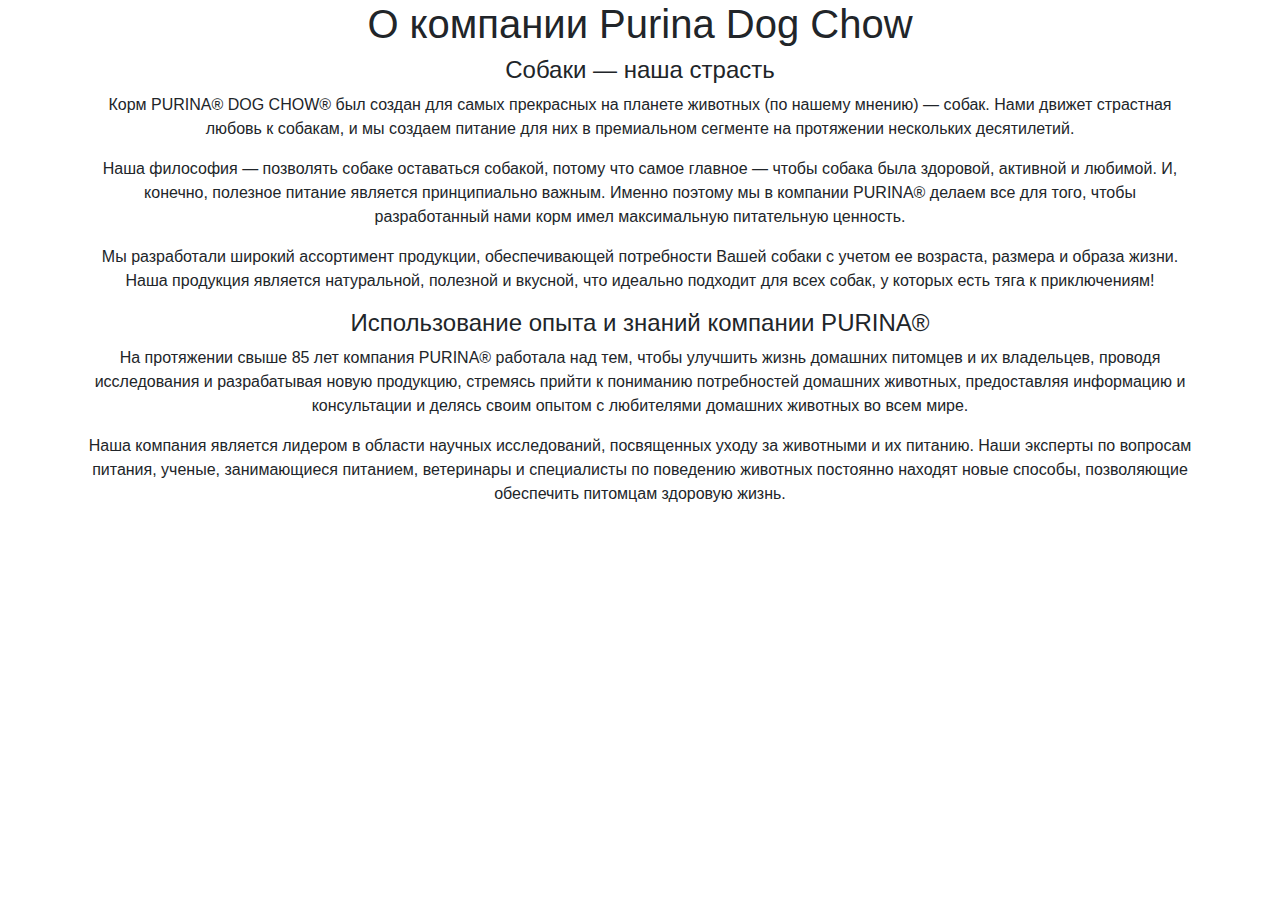
==== src/about.html @ bd213e4d "added html markup for about and health pages" ====
<!DOCTYPE html>
<html lang="en">
  <head>
    <meta charset="UTF-8" />
    <meta name="viewport" content="width=device-width, initial-scale=1.0" />
    <meta http-equiv="X-UA-Compatible" content="ie=edge" />
    <title>Purina Dog Chow для собак и щенков</title>
    <meta
      name="description"
      content="This is a meta description sample. We can add up to 160 characters."
    />
    <meta name="keywords" content="your, tags" />
    <meta name="subject" content="your website's subject" />
    <meta name="copyright" content="company name" />
    <meta name="author" content="name, email@hotmail.com" />

    <link rel="stylesheet" href="assets/css/bootstrap.min.css" />
    <link rel="stylesheet" href="style.css" />
  </head>
  <body>
    <main class="about-company container">
      <div class="row">
        <div class="col-12">
          <h1 class="text-center">О компании Purina Dog Chow</h1>
        </div>
        <div class="col-12 main-text text-center">
          <h4>Собаки — наша страсть</h4>
          <p>
            Корм PURINA® DOG CHOW® был создан для самых прекрасных на планете
            животных (по нашему мнению) — собак. Нами движет страстная любовь к
            собакам, и мы создаем питание для них в премиальном сегменте на
            протяжении нескольких десятилетий.
          </p>
          <p>
            Наша философия — позволять собаке оставаться собакой, потому что
            самое главное — чтобы собака была здоровой, активной и любимой. И,
            конечно, полезное питание является принципиально важным. Именно
            поэтому мы в компании PURINA® делаем все для того, чтобы
            разработанный нами корм имел максимальную питательную ценность.
          </p>
          <p>
            Мы разработали широкий ассортимент продукции, обеспечивающей
            потребности Вашей собаки с учетом ее возраста, размера и образа
            жизни. Наша продукция является натуральной, полезной и вкусной, что
            идеально подходит для всех собак, у которых есть тяга к
            приключениям!
          </p>
          <h4>Использование опыта и знаний компании PURINA®</h4>
          <p>
            На протяжении свыше 85 лет компания PURINA® работала над тем, чтобы
            улучшить жизнь домашних питомцев и их владельцев, проводя
            исследования и разрабатывая новую продукцию, стремясь прийти к
            пониманию потребностей домашних животных, предоставляя информацию и
            консультации и делясь своим опытом с любителями домашних животных во
            всем мире.
          </p>
          <p>
            Наша компания является лидером в области научных исследований,
            посвященных уходу за животными и их питанию. Наши эксперты по
            вопросам питания, ученые, занимающиеся питанием, ветеринары и
            специалисты по поведению животных постоянно находят новые способы,
            позволяющие обеспечить питомцам здоровую жизнь.
          </p>
        </div>
      </div>
    </main>

    <!-- Import Scripts -->
    <script src="assets/js/jquery-3.3.1.min.js"></script>
    <script src="assets/js/popper.min.js"></script>
    <script src="assets/js/bootstrap.min.js"></script>
    <!-- Main script -->
    <script src="assets/js/app.js"></script>
  </body>
</html>
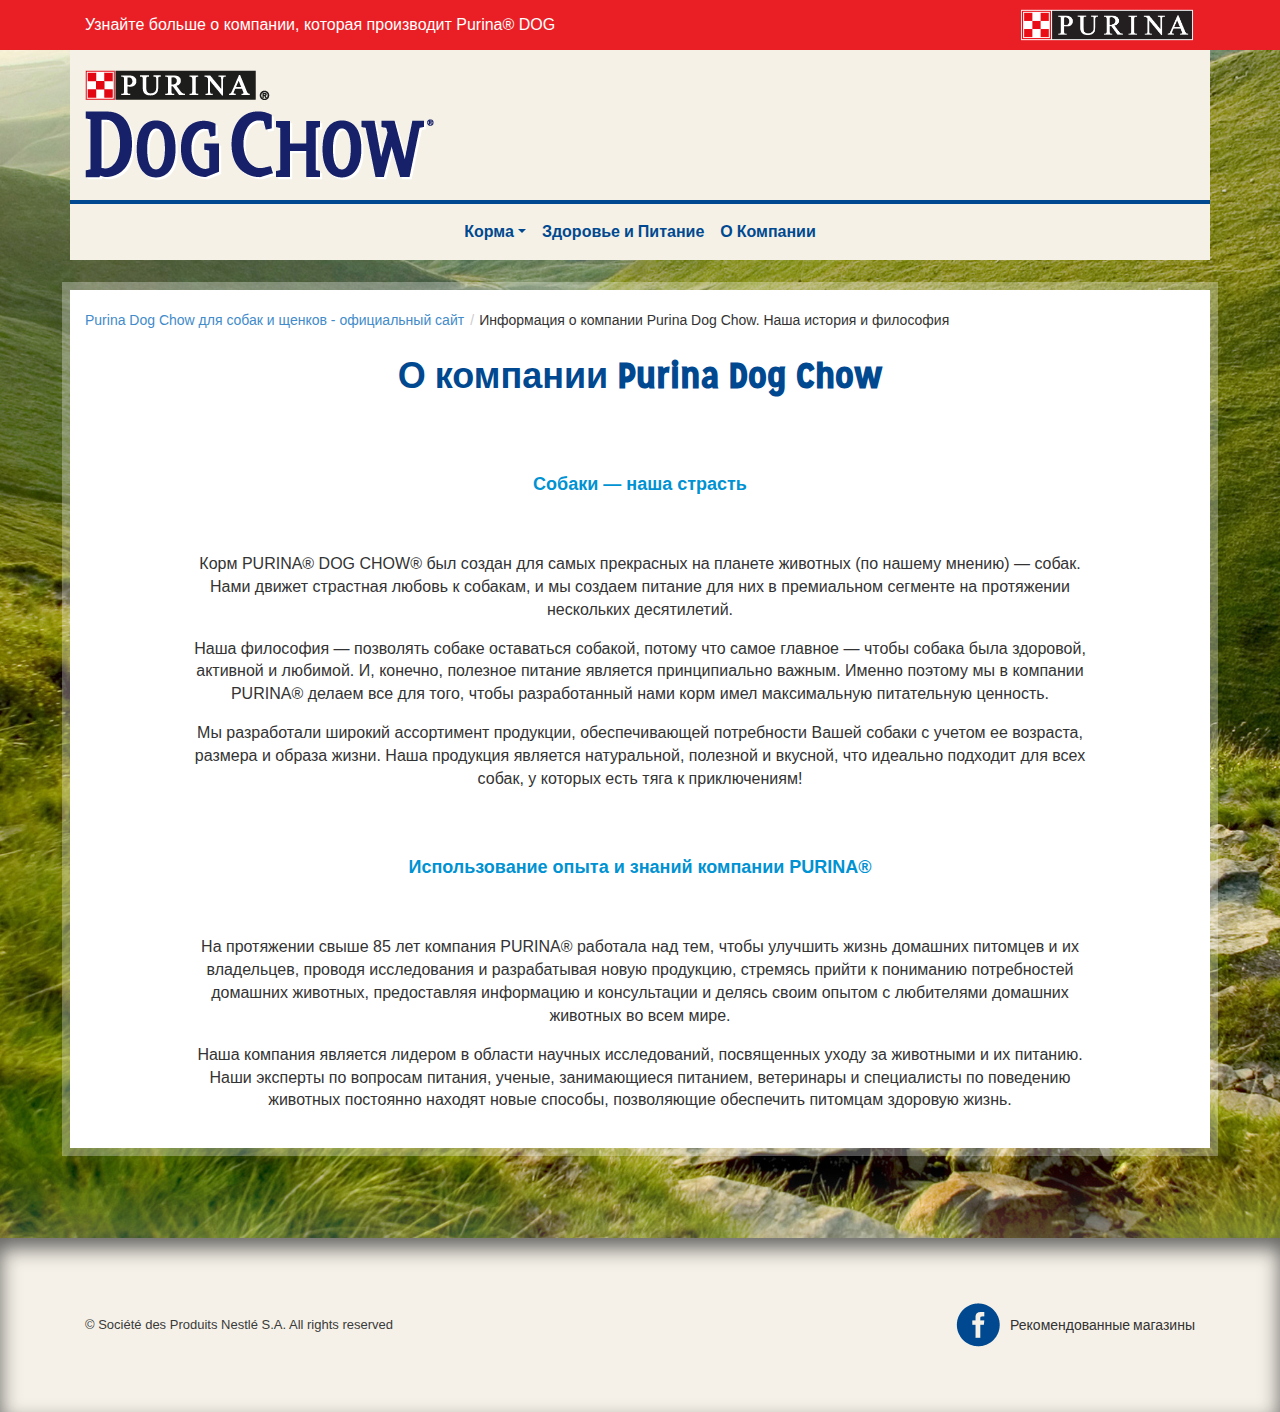
==== commit 4b6d5b4b: "styled about, home health pages" ====
--- a/src/about.html
+++ b/src/about.html
@@ -18,12 +18,105 @@
     <link rel="stylesheet" href="style.css" />
   </head>
   <body>
+    <!-- Start Section: Top Banner -->
+    <section class="top-banner">
+      <div class="container">
+        <div class="row align-items-center py-2">
+          <div class="col-lg-6 col-xl-6">
+            <a href="https://www.purina.ru/" target="_blank"
+              >Узнайте больше о компании, которая производит Purina® DOG
+            </a>
+          </div>
+          <div class="col-lg-6 col-xl-6 text-lg-right text-xl-right">
+            <a href="https://www.purina.ru/" target="_blank">
+              <img src="assets/images/purina-logo.png" alt="Purina Logo" />
+            </a>
+          </div>
+        </div>
+      </div>
+    </section>
+    <!-- End Section: Top Banner -->
+
+    <!-- Start Header -->
+    <header class="container">
+      <div class="row">
+        <div class="col-12 brand">
+          <a href="index.html">
+            <img src="assets/images/brand.png" alt="Purina Brand" />
+          </a>
+        </div>
+      </div>
+      <!-- Start Navigation -->
+      <nav class="navbar navbar-expand-md">
+        <button
+          class="navbar-toggler"
+          type="button"
+          data-toggle="collapse"
+          data-target="#navbarsExampleDefault"
+          aria-controls="navbarsExampleDefault"
+          aria-expanded="false"
+          aria-label="Toggle navigation"
+        >
+          <span class="navbar-toggler-icon"></span>
+        </button>
+
+        <div class="collapse navbar-collapse" id="navbarsExampleDefault">
+          <ul class="navbar-nav mx-auto">
+            <li class="nav-item dropdown">
+              <a
+                class="nav-link dropdown-toggle"
+                href="#"
+                id="dropdown01"
+                data-toggle="dropdown"
+                aria-haspopup="true"
+                aria-expanded="false"
+                >Корма</a
+              >
+              <div class="dropdown-menu" aria-labelledby="dropdown01">
+                <a class="dropdown-item" href="#">Корма для Собак</a>
+                <a class="dropdown-item" href="#"
+                  >Правильное питание в любом возрасте</a
+                >
+                <a class="dropdown-item" href="#"
+                  >Корма для собак собак-особый уход</a
+                >
+              </div>
+            </li>
+            <li class="nav-item active">
+              <a class="nav-link" href="health.html">Здоровье и Питание</a>
+            </li>
+            <li class="nav-item">
+              <a class="nav-link" href="about.html">О Компании</a>
+            </li>
+          </ul>
+        </div>
+      </nav>
+      <!-- End Navigation -->
+    </header>
+    <!-- End Header -->
+
     <main class="about-company container">
-      <div class="row">
+      <!-- Start BreadCrubms -->
+      <div id="breadcrumb" class="row">
+        <div class="col-12">
+          <ul class="list-unstyled pl-0 d-flex mb-4">
+            <li>
+              <a href="https://www.purina-dogchow.ru/" target="_blank">
+                Purina Dog Chow для собак и щенков - официальный сайт
+              </a>
+            </li>
+            <li>
+              Информация о компании Purina Dog Chow. Наша история и философия
+            </li>
+          </ul>
+        </div>
+      </div>
+      <!-- End BreadCrumbs -->
+      <div class="row justify-content-center">
         <div class="col-12">
           <h1 class="text-center">О компании Purina Dog Chow</h1>
         </div>
-        <div class="col-12 main-text text-center">
+        <div class="col-xl-10 col-lg-10  main-text text-center">
           <h4>Собаки — наша страсть</h4>
           <p>
             Корм PURINA® DOG CHOW® был создан для самых прекрасных на планете
@@ -65,6 +158,30 @@
       </div>
     </main>
 
+    <!-- Start Footer -->
+    <footer>
+      <div class="container">
+        <div class="row align-items-lg-center align-items-xl-center">
+          <div class="col-lg-6 col-xl-6">
+            <p class="mb-0">
+              © Société des Produits Nestlé S.A. All rights reserved
+            </p>
+          </div>
+          <div class="col-lg-6 col-xl-6">
+            <ul class="list-unstyled mb-0 pl-0 d-flex align-items-center">
+              <li>
+                <a href="#"
+                  ><img src="assets/images/facebook.png" alt="Facebook"
+                /></a>
+              </li>
+              <li><a href="#">Рекомендованные магазины</a></li>
+            </ul>
+          </div>
+        </div>
+      </div>
+    </footer>
+    <!-- End Footer -->
+
     <!-- Import Scripts -->
     <script src="assets/js/jquery-3.3.1.min.js"></script>
     <script src="assets/js/popper.min.js"></script>
--- a/src/style.css
+++ b/src/style.css
@@ -0,0 +1,15 @@
+/*!
+Theme Name:   Template name
+Theme URI:    https://woocommerce.com/storefront/
+Author:       Ostap
+Author URI:   https://woocommerce.com/
+Description:  Template name is the perfect theme for your next WooCommerce project. Designed and developed by WooCommerce Core developers, it features a bespoke integration with WooCommerce itself plus many of the most popular customer facing WooCommerce extensions. There are several layout & color options to personalise your shop, multiple widget regions, a responsive design and much more. Developers will love its lean and extensible codebase making it a joy to customize and extend. Looking for a WooCommerce theme? Look no further!
+Version:      1.0.0
+License:      GNU General Public License v2 or later
+License URI:  https://www.gnu.org/licenses/gpl-2.0.html
+Text Domain:  Template name
+Tags:         e-commerce, two-columns, left-sidebar, right-sidebar, custom-background, custom-colors, custom-header, custom-menu, featured-images, full-width-template, threaded-comments, accessibility-ready, rtl-language-support, footer-widgets, sticky-post, theme-options
+This theme, like WordPress, is licensed under the GPL.
+Use it to make something cool, have fun, and share what you've learned with others.
+Porto Shop is based on Underscores https://underscores.me/, (C) 2012-2018 Ostap, Inc.
+*/@font-face{font-family:"MissionGothicBlack";src:url("assets/fonts/MissionGothicBlack.ttf") format("truetype")}@font-face{font-family:"MissionGothicBold";src:url("assets/fonts/mission_gothic_bold-webfont.woff") format("woff")}#breadcrumb ul{z-index:2}#breadcrumb ul li{font-size:14px;font-family:Arial, sans-serif;color:#333;position:relative}#breadcrumb ul li:not(:last-child){margin-right:15px}#breadcrumb ul li:not(:last-child):after{content:"/ ";position:absolute;top:0;right:-10px;color:#ccc}#breadcrumb ul li a{font-size:14px;font-family:Arial, sans-serif;color:#428bca}#breadcrumb ul li a:hover{color:#2a6496}.top-banner{background-color:#ea1f26}.top-banner a{font-family:Arial, Helvetica, sans-serif;font-size:16px;color:#fff}.top-banner a:hover{text-decoration:unset}.top-banner img{max-width:175px;height:auto}nav.navbar ul li a{font-family:"MissionGothicBold", sans-serif;color:#004990;font-size:16px;font-weight:bold}nav.navbar ul li a:hover{color:#ef1514}nav.navbar ul .dropdown-menu{border:solid 2px #bdbcb9;background-color:#f5f1e7}nav.navbar ul .dropdown-menu a{font-family:"MissionGothicBold", "Arial Narrow", Arial, sans-serif;color:#004990;font-weight:400;text-transform:uppercase}nav.navbar ul .dropdown-menu a:hover{background-color:#f5f1e7}header{background-color:#f5f1e7}header .brand{padding-top:20px;padding-bottom:20px;border-bottom:solid 4px #004990}#catalog{margin-top:20px;margin-bottom:20px;padding-top:20px;padding-bottom:30px;background-color:rgba(255,255,255,0.3)}#catalog h1{font-family:"MissionGothicBold", "Arial Narrow", Arial, sans-serif;font-weight:bold;color:#004990;font-size:36px;text-transform:uppercase;margin-bottom:25px}#catalog .product-item{background-color:rgba(255,255,255,0.8);border-radius:5px;padding-bottom:10px;border:1px #004990 solid;box-shadow:0 0 5px #333;margin-top:25px}#catalog .product-item__img{padding-top:10px}#catalog .product-item__img img{max-width:200px;height:auto;display:block;margin:auto}#catalog .product-item__info p{font-family:"MissionGothicBold", "Arial Narrow", Arial, sans-serif;font-weight:bold;font-size:20px;color:#3a3a3a;text-align:center;padding:10px 10px 0px 10px;margin-bottom:0}#catalog .product-item__info small{font-family:"Helvetica Neue", Helvetica, Arial, sans-serif;font-weight:bold;color:#3a3a3a;text-align:center;display:block;padding:0px 10px 10px 10px}#catalog .product-item__price{border-top:1px #004990 solid;border-bottom:1px #004990 solid}#catalog .product-item__price p{font-family:"MissionGothicBold", "Arial Narrow", Arial, sans-serif;font-weight:bold;font-size:20px;color:#004990;text-align:center;margin:0;padding:10px 0}#catalog .product-item__stock .yes{font-family:Arial, Helvetica, sans-serif;font-weight:600;color:#004990;text-align:center;padding:10px 0}#catalog .product-item__stock .no{color:#ea1f26}#catalog .product-item__action{display:flex;flex-direction:column;justify-content:center;align-items:center}#catalog .product-item__action a{font-family:Arial, Helvetica, sans-serif;color:#004990;border:solid 2px #004990;text-transform:uppercase;display:block;max-width:200px}#catalog .product-item__action a:not(:first-child){margin-top:10px}footer{background-color:#f5f1e8;box-shadow:inset 0 10px 20px 0 rgba(50,50,50,0.75);padding-top:65px;padding-bottom:65px}footer p{font-family:Arial, sans-serif;color:#3a3a3a;font-size:13px}footer ul{justify-content:flex-end}footer li:not(:last-child){margin-right:10px}footer a{font-family:"MissionGothicBlack", sans-serif;color:#323232;font-size:14px}footer a:hover{color:#323232}.about-company{background-color:#fff;margin-top:30px;margin-bottom:90px;padding-top:20px;padding-bottom:20px;position:relative}.about-company:before{content:"";position:absolute;left:-8px;top:-8px;width:calc(100% + 16px);height:calc(100% + 16px);border:8px solid rgba(255,255,255,0.3)}.about-company h1{font-family:"MissionGothicBold", "Arial Narrow", Arial, sans-serif;color:#004990;font-weight:bold;margin-bottom:25px;font-size:36px}.about-company .main-text h4{font-family:"Helvetica Neue", Helvetica, Arial, sans-serif;color:#0092d2;font-weight:bold;font-size:18px;padding:50px 0}.about-company .main-text p{font-family:Arial, sans-serif;line-height:1.428571429;color:#333}.health{background-color:#fff;margin-top:30px;margin-bottom:90px;padding-top:20px;padding-bottom:20px;position:relative}.health:before{content:"";position:absolute;left:-8px;top:-8px;width:calc(100% + 16px);height:calc(100% + 16px);border:8px solid rgba(255,255,255,0.3)}.health .title h1{font-family:"MissionGothicBold", "Arial Narrow", Arial, sans-serif;color:#004990;font-weight:bold;font-size:36px;margin:25px 0px}.health .title h4{font-size:18px;font-family:"Helvetica Neue", Helvetica, Arial, sans-serif;color:#0092d2;font-weight:bold;margin-bottom:50px}.health .main-text p{font-family:Arial, sans-serif;color:#333;line-height:1.428571429}.health .additional a:hover p{color:#2a6496}.health .additional .wrapper{max-width:266px}.health .additional .wrapper img{width:100%;height:auto}.health .additional .wrapper__text{margin-top:-65px}.health .additional .wrapper__text p{font-size:18px;font-family:"Helvetica Neue", Helvetica, Arial, sans-serif;line-height:1.1;text-align:center;color:#428bca;font-weight:bold}.health .tabs-info{margin-top:80px;border-top:1px solid #eee}.health .tabs-info ul.nav-tabs{padding-top:20px}.health .tabs-info #healthTab{border-bottom:0}.health .tabs-info #healthTab li img{max-width:100%}.health .tabs-info #healthTab li a{margin-top:15px;padding:0;position:relative;font-family:"Helvetica Neue", Helvetica, Arial, sans-serif;line-height:1.1;color:#428bca;font-size:14px;font-weight:bold;text-align:center;border:0;background-color:transparent}.health .tabs-info #healthTab li a.active:before{content:url(assets/images/bottom-arrow.png);position:absolute;bottom:-30px;left:0;right:0;margin:auto}.health .tabs-info #healthTab li a:hover{text-decoration:underline}.health .tabs-info .tab-content{margin-top:50px}.health .tabs-info .tab-content h4{font-size:15px;font-family:"Helvetica Neue", Helvetica, Arial, sans-serif;color:#0092d2;font-weight:bold;margin-bottom:50px}.health .tabs-info .tab-content p{font-family:Arial, sans-serif;color:#333;line-height:1.428571429}body{background-image:url(assets/images/home-bg.jpg);background-size:cover;background-repeat:no-repeat}
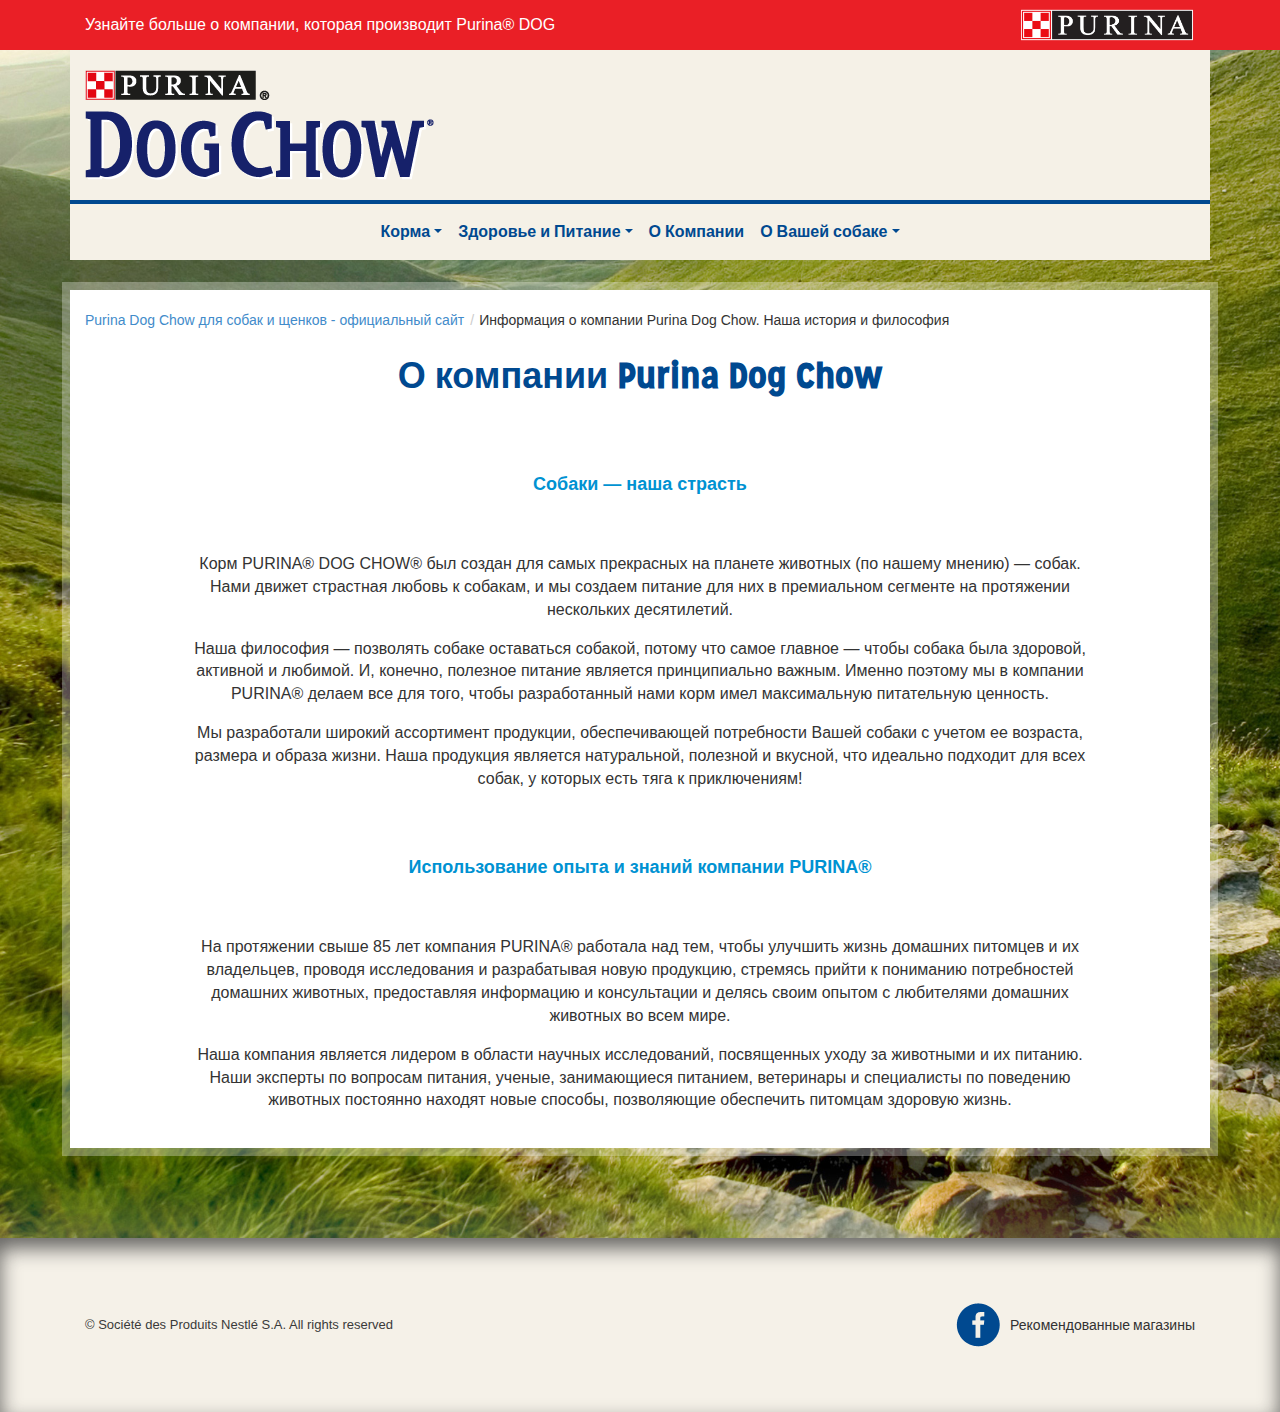
==== commit afd6e7a9: "added new pages and changed navbar" ====
--- a/src/about.html
+++ b/src/about.html
@@ -73,7 +73,9 @@
                 >Корма</a
               >
               <div class="dropdown-menu" aria-labelledby="dropdown01">
-                <a class="dropdown-item" href="#">Корма для Собак</a>
+                <a class="dropdown-item" href="products.html"
+                  >Корма для Собак</a
+                >
                 <a class="dropdown-item" href="#"
                   >Правильное питание в любом возрасте</a
                 >
@@ -82,11 +84,50 @@
                 >
               </div>
             </li>
-            <li class="nav-item active">
-              <a class="nav-link" href="health.html">Здоровье и Питание</a>
+            <li class="nav-item dropdown">
+              <a
+                class="nav-link dropdown-toggle"
+                href="#"
+                id="dropdown03"
+                data-toggle="dropdown"
+                aria-haspopup="true"
+                aria-expanded="false"
+                >Здоровье и Питание</a
+              >
+              <div class="dropdown-menu" aria-labelledby="dropdown03">
+                <a class="dropdown-item" href="health.html"
+                  >Здоровье и Питание</a
+                >
+                <a class="dropdown-item" href="faq.html"
+                  >Вопросы и ответы о здоровье и питании</a
+                >
+                <a class="dropdown-item" href="advice-center.html"
+                  >Центр консультации по вопросам здоровья и питания</a
+                >
+              </div>
             </li>
             <li class="nav-item">
               <a class="nav-link" href="about.html">О Компании</a>
+            </li>
+            <li class="nav-item dropdown">
+              <a
+                class="nav-link dropdown-toggle"
+                href="#"
+                id="dropdown02"
+                data-toggle="dropdown"
+                aria-haspopup="true"
+                aria-expanded="false"
+                >О Вашей собаке</a
+              >
+              <div class="dropdown-menu" aria-labelledby="dropdown02">
+                <a class="dropdown-item" href="dog.html"
+                  >Почему собака тяжело и часто дышит</a
+                >
+                <a class="dropdown-item" href="dog.html"
+                  >Почему собака лижет хозяина</a
+                >
+                <a class="dropdown-item" href="dog.html">Почему собака воет</a>
+              </div>
             </li>
           </ul>
         </div>
--- a/src/style.css
+++ b/src/style.css
@@ -12,4 +12,4 @@
 This theme, like WordPress, is licensed under the GPL.
 Use it to make something cool, have fun, and share what you've learned with others.
 Porto Shop is based on Underscores https://underscores.me/, (C) 2012-2018 Ostap, Inc.
-*/@font-face{font-family:"MissionGothicBlack";src:url("assets/fonts/MissionGothicBlack.ttf") format("truetype")}@font-face{font-family:"MissionGothicBold";src:url("assets/fonts/mission_gothic_bold-webfont.woff") format("woff")}#breadcrumb ul{z-index:2}#breadcrumb ul li{font-size:14px;font-family:Arial, sans-serif;color:#333;position:relative}#breadcrumb ul li:not(:last-child){margin-right:15px}#breadcrumb ul li:not(:last-child):after{content:"/ ";position:absolute;top:0;right:-10px;color:#ccc}#breadcrumb ul li a{font-size:14px;font-family:Arial, sans-serif;color:#428bca}#breadcrumb ul li a:hover{color:#2a6496}.top-banner{background-color:#ea1f26}.top-banner a{font-family:Arial, Helvetica, sans-serif;font-size:16px;color:#fff}.top-banner a:hover{text-decoration:unset}.top-banner img{max-width:175px;height:auto}nav.navbar ul li a{font-family:"MissionGothicBold", sans-serif;color:#004990;font-size:16px;font-weight:bold}nav.navbar ul li a:hover{color:#ef1514}nav.navbar ul .dropdown-menu{border:solid 2px #bdbcb9;background-color:#f5f1e7}nav.navbar ul .dropdown-menu a{font-family:"MissionGothicBold", "Arial Narrow", Arial, sans-serif;color:#004990;font-weight:400;text-transform:uppercase}nav.navbar ul .dropdown-menu a:hover{background-color:#f5f1e7}header{background-color:#f5f1e7}header .brand{padding-top:20px;padding-bottom:20px;border-bottom:solid 4px #004990}#catalog{margin-top:20px;margin-bottom:20px;padding-top:20px;padding-bottom:30px;background-color:rgba(255,255,255,0.3)}#catalog h1{font-family:"MissionGothicBold", "Arial Narrow", Arial, sans-serif;font-weight:bold;color:#004990;font-size:36px;text-transform:uppercase;margin-bottom:25px}#catalog .product-item{background-color:rgba(255,255,255,0.8);border-radius:5px;padding-bottom:10px;border:1px #004990 solid;box-shadow:0 0 5px #333;margin-top:25px}#catalog .product-item__img{padding-top:10px}#catalog .product-item__img img{max-width:200px;height:auto;display:block;margin:auto}#catalog .product-item__info p{font-family:"MissionGothicBold", "Arial Narrow", Arial, sans-serif;font-weight:bold;font-size:20px;color:#3a3a3a;text-align:center;padding:10px 10px 0px 10px;margin-bottom:0}#catalog .product-item__info small{font-family:"Helvetica Neue", Helvetica, Arial, sans-serif;font-weight:bold;color:#3a3a3a;text-align:center;display:block;padding:0px 10px 10px 10px}#catalog .product-item__price{border-top:1px #004990 solid;border-bottom:1px #004990 solid}#catalog .product-item__price p{font-family:"MissionGothicBold", "Arial Narrow", Arial, sans-serif;font-weight:bold;font-size:20px;color:#004990;text-align:center;margin:0;padding:10px 0}#catalog .product-item__stock .yes{font-family:Arial, Helvetica, sans-serif;font-weight:600;color:#004990;text-align:center;padding:10px 0}#catalog .product-item__stock .no{color:#ea1f26}#catalog .product-item__action{display:flex;flex-direction:column;justify-content:center;align-items:center}#catalog .product-item__action a{font-family:Arial, Helvetica, sans-serif;color:#004990;border:solid 2px #004990;text-transform:uppercase;display:block;max-width:200px}#catalog .product-item__action a:not(:first-child){margin-top:10px}footer{background-color:#f5f1e8;box-shadow:inset 0 10px 20px 0 rgba(50,50,50,0.75);padding-top:65px;padding-bottom:65px}footer p{font-family:Arial, sans-serif;color:#3a3a3a;font-size:13px}footer ul{justify-content:flex-end}footer li:not(:last-child){margin-right:10px}footer a{font-family:"MissionGothicBlack", sans-serif;color:#323232;font-size:14px}footer a:hover{color:#323232}.about-company{background-color:#fff;margin-top:30px;margin-bottom:90px;padding-top:20px;padding-bottom:20px;position:relative}.about-company:before{content:"";position:absolute;left:-8px;top:-8px;width:calc(100% + 16px);height:calc(100% + 16px);border:8px solid rgba(255,255,255,0.3)}.about-company h1{font-family:"MissionGothicBold", "Arial Narrow", Arial, sans-serif;color:#004990;font-weight:bold;margin-bottom:25px;font-size:36px}.about-company .main-text h4{font-family:"Helvetica Neue", Helvetica, Arial, sans-serif;color:#0092d2;font-weight:bold;font-size:18px;padding:50px 0}.about-company .main-text p{font-family:Arial, sans-serif;line-height:1.428571429;color:#333}.health{background-color:#fff;margin-top:30px;margin-bottom:90px;padding-top:20px;padding-bottom:20px;position:relative}.health:before{content:"";position:absolute;left:-8px;top:-8px;width:calc(100% + 16px);height:calc(100% + 16px);border:8px solid rgba(255,255,255,0.3)}.health .title h1{font-family:"MissionGothicBold", "Arial Narrow", Arial, sans-serif;color:#004990;font-weight:bold;font-size:36px;margin:25px 0px}.health .title h4{font-size:18px;font-family:"Helvetica Neue", Helvetica, Arial, sans-serif;color:#0092d2;font-weight:bold;margin-bottom:50px}.health .main-text p{font-family:Arial, sans-serif;color:#333;line-height:1.428571429}.health .additional a:hover p{color:#2a6496}.health .additional .wrapper{max-width:266px}.health .additional .wrapper img{width:100%;height:auto}.health .additional .wrapper__text{margin-top:-65px}.health .additional .wrapper__text p{font-size:18px;font-family:"Helvetica Neue", Helvetica, Arial, sans-serif;line-height:1.1;text-align:center;color:#428bca;font-weight:bold}.health .tabs-info{margin-top:80px;border-top:1px solid #eee}.health .tabs-info ul.nav-tabs{padding-top:20px}.health .tabs-info #healthTab{border-bottom:0}.health .tabs-info #healthTab li img{max-width:100%}.health .tabs-info #healthTab li a{margin-top:15px;padding:0;position:relative;font-family:"Helvetica Neue", Helvetica, Arial, sans-serif;line-height:1.1;color:#428bca;font-size:14px;font-weight:bold;text-align:center;border:0;background-color:transparent}.health .tabs-info #healthTab li a.active:before{content:url(assets/images/bottom-arrow.png);position:absolute;bottom:-30px;left:0;right:0;margin:auto}.health .tabs-info #healthTab li a:hover{text-decoration:underline}.health .tabs-info .tab-content{margin-top:50px}.health .tabs-info .tab-content h4{font-size:15px;font-family:"Helvetica Neue", Helvetica, Arial, sans-serif;color:#0092d2;font-weight:bold;margin-bottom:50px}.health .tabs-info .tab-content p{font-family:Arial, sans-serif;color:#333;line-height:1.428571429}body{background-image:url(assets/images/home-bg.jpg);background-size:cover;background-repeat:no-repeat}
+*/@font-face{font-family:"MissionGothicBlack";src:url("assets/fonts/MissionGothicBlack.ttf") format("truetype")}@font-face{font-family:"MissionGothicBold";src:url("assets/fonts/mission_gothic_bold-webfont.woff") format("woff")}#breadcrumb ul{z-index:2}#breadcrumb ul li{font-size:14px;font-family:Arial, sans-serif;color:#333;position:relative}#breadcrumb ul li:not(:last-child){margin-right:15px}#breadcrumb ul li:not(:last-child):after{content:"/ ";position:absolute;top:0;right:-10px;color:#ccc}#breadcrumb ul li a{font-size:14px;font-family:Arial, sans-serif;color:#428bca}#breadcrumb ul li a:hover{color:#2a6496}.top-banner{background-color:#ea1f26}.top-banner a{font-family:Arial, Helvetica, sans-serif;font-size:16px;color:#fff}.top-banner a:hover{text-decoration:unset}.top-banner img{max-width:175px;height:auto}nav.navbar ul li a{font-family:"MissionGothicBold", sans-serif;color:#004990;font-size:16px;font-weight:bold}nav.navbar ul li a:hover{color:#ef1514}nav.navbar ul .dropdown-menu{border:solid 2px #bdbcb9;background-color:#f5f1e7}nav.navbar ul .dropdown-menu a{font-family:"MissionGothicBold", "Arial Narrow", Arial, sans-serif;color:#004990;font-weight:400;text-transform:uppercase}nav.navbar ul .dropdown-menu a:hover{background-color:#f5f1e7}header{background-color:#f5f1e7}header .brand{padding-top:20px;padding-bottom:20px;border-bottom:solid 4px #004990}#catalog{margin-top:20px;margin-bottom:20px;padding-top:20px;padding-bottom:30px;background-color:rgba(255,255,255,0.3)}#catalog h1{font-family:"MissionGothicBold", "Arial Narrow", Arial, sans-serif;font-weight:bold;color:#004990;font-size:36px;margin-bottom:25px}#catalog .product-item{background-color:rgba(255,255,255,0.8);border-radius:5px;padding-bottom:10px;border:1px #004990 solid;box-shadow:0 0 5px #333;margin-top:25px}#catalog .product-item__img{padding-top:10px}#catalog .product-item__img img{max-width:200px;height:auto;display:block;margin:auto}#catalog .product-item__info p{font-family:"MissionGothicBold", "Arial Narrow", Arial, sans-serif;font-weight:bold;font-size:20px;color:#3a3a3a;text-align:center;padding:10px 10px 0px 10px;margin-bottom:0}#catalog .product-item__info small{font-family:"Helvetica Neue", Helvetica, Arial, sans-serif;font-weight:bold;color:#3a3a3a;text-align:center;display:block;padding:0px 10px 10px 10px}#catalog .product-item__price{border-top:1px #004990 solid;border-bottom:1px #004990 solid}#catalog .product-item__price p{font-family:"MissionGothicBold", "Arial Narrow", Arial, sans-serif;font-weight:bold;font-size:20px;color:#004990;text-align:center;margin:0;padding:10px 0}#catalog .product-item__stock .yes{font-family:Arial, Helvetica, sans-serif;font-weight:600;color:#004990;text-align:center;padding:10px 0}#catalog .product-item__stock .no{color:#ea1f26}#catalog .product-item__action{display:flex;flex-direction:column;justify-content:center;align-items:center}#catalog .product-item__action a{font-family:Arial, Helvetica, sans-serif;color:#004990;border:solid 2px #004990;text-transform:uppercase;display:block;max-width:200px}#catalog .product-item__action a:not(:first-child){margin-top:10px}footer{background-color:#f5f1e8;box-shadow:inset 0 10px 20px 0 rgba(50,50,50,0.75);padding-top:65px;padding-bottom:65px}footer p{font-family:Arial, sans-serif;color:#3a3a3a;font-size:13px}footer ul{justify-content:flex-end}footer li:not(:last-child){margin-right:10px}footer a{font-family:"MissionGothicBlack", sans-serif;color:#323232;font-size:14px}footer a:hover{color:#323232}.about-company{background-color:#fff;margin-top:30px;margin-bottom:90px;padding-top:20px;padding-bottom:20px;position:relative}.about-company:before{content:"";position:absolute;left:-8px;top:-8px;width:calc(100% + 16px);height:calc(100% + 16px);border:8px solid rgba(255,255,255,0.3)}.about-company h1{font-family:"MissionGothicBold", "Arial Narrow", Arial, sans-serif;color:#004990;font-weight:bold;margin-bottom:25px;font-size:36px}.about-company .main-text h4{font-family:"Helvetica Neue", Helvetica, Arial, sans-serif;color:#0092d2;font-weight:bold;font-size:18px;padding:50px 0}.about-company .main-text p{font-family:Arial, sans-serif;line-height:1.428571429;color:#333}.health{background-color:#fff;margin-top:30px;margin-bottom:90px;padding-top:20px;padding-bottom:20px;position:relative}.health:before{content:"";position:absolute;left:-8px;top:-8px;width:calc(100% + 16px);height:calc(100% + 16px);border:8px solid rgba(255,255,255,0.3)}.health .title h1{font-family:"MissionGothicBold", "Arial Narrow", Arial, sans-serif;color:#004990;font-weight:bold;font-size:36px;margin:25px 0px}.health .title h4{font-size:18px;font-family:"Helvetica Neue", Helvetica, Arial, sans-serif;color:#0092d2;font-weight:bold;margin-bottom:50px}.health .main-text p{font-family:Arial, sans-serif;color:#333;line-height:1.428571429}.health .additional a:hover p{color:#2a6496}.health .additional .wrapper{max-width:266px}.health .additional .wrapper img{width:100%;height:auto}.health .additional .wrapper__text{margin-top:-65px}.health .additional .wrapper__text p{font-size:18px;font-family:"Helvetica Neue", Helvetica, Arial, sans-serif;line-height:1.1;text-align:center;color:#428bca;font-weight:bold}.health .tabs-info{margin-top:80px;border-top:1px solid #eee}.health .tabs-info ul.nav-tabs{padding-top:20px}.health .tabs-info #healthTab{border-bottom:0}.health .tabs-info #healthTab li img{max-width:100%}.health .tabs-info #healthTab li a{margin-top:15px;padding:0;position:relative;font-family:"Helvetica Neue", Helvetica, Arial, sans-serif;line-height:1.1;color:#428bca;font-size:14px;font-weight:bold;text-align:center;border:0;background-color:transparent}.health .tabs-info #healthTab li a.active:before{content:url(assets/images/bottom-arrow.png);position:absolute;bottom:-30px;left:0;right:0;margin:auto}.health .tabs-info #healthTab li a:hover{text-decoration:underline}.health .tabs-info .tab-content{margin-top:50px}.health .tabs-info .tab-content h4{font-size:15px;font-family:"Helvetica Neue", Helvetica, Arial, sans-serif;color:#0092d2;font-weight:bold;margin-bottom:50px}.health .tabs-info .tab-content p{font-family:Arial, sans-serif;color:#333;line-height:1.428571429}.products-page{background-color:#fff;margin-top:30px;margin-bottom:90px;padding-top:20px;padding-bottom:20px;position:relative}.products-page:before{content:"";position:absolute;left:-8px;top:-8px;width:calc(100% + 16px);height:calc(100% + 16px);border:8px solid rgba(255,255,255,0.3)}.products-page .page-info h1{font-family:"MissionGothicBold", "Arial Narrow", Arial, sans-serif;color:#004990;font-weight:bold;margin-bottom:25px;font-size:36px}.products-page .page-info p{font-family:Arial, sans-serif;color:#333;line-height:1.428571429}.products-page .products{border-top:1px solid #eee;margin-top:25px;padding-top:20px}.products-page .products img{max-width:345px;height:auto}.products-page .products .right h4{font-family:"MissionGothicBold", "Arial Narrow", Arial, sans-serif;color:#0092d2;font-weight:bold;margin-bottom:25px;font-size:32px}.products-page .products .right p{font-family:Arial, sans-serif;color:#333;line-height:1.428571429;margin-bottom:25px}.products-page .products .right a{font-family:"MissionGothicBold", "Arial Narrow", Arial, sans-serif;font-size:18px;color:#0092d2;border:solid 2px #0092d2;text-transform:uppercase;padding:2px 16px}.products-page .products .right a:hover{text-decoration:unset;color:#004990;border:solid 2px #004990}.single-product{background-color:#fff;margin-top:30px;margin-bottom:90px;padding-top:20px;padding-bottom:20px;position:relative}.single-product:before{content:"";position:absolute;left:-8px;top:-8px;width:calc(100% + 16px);height:calc(100% + 16px);border:8px solid rgba(255,255,255,0.3)}.single-product .product-info h3{font-family:"MissionGothicBold", "Arial Narrow", Arial, sans-serif;font-size:36px;font-weight:bold;color:#14aae2;margin-bottom:25px}.single-product .product-info p{font-family:Arial, sans-serif;color:#333;margin-bottom:25px}.single-product .product-info a{font-family:"MissionGothicBold", "Arial Narrow", Arial, sans-serif;font-size:18px;color:#0092d2;border:solid 2px #0092d2;text-transform:uppercase;padding:2px 16px}.single-product .product-info a:hover{text-decoration:unset;color:#004990;border:solid 2px #004990}.single-product #myTab{padding:10px 0;background-color:#f7f7f7;display:flex;justify-content:center;border-top:solid 1px #000;border-bottom:solid 1px #000}.single-product #myTab li a{border:0;font-family:"MissionGothicBold", "Arial Narrow", Arial, sans-serif;color:#004990}.single-product #myTab li a:hover{text-decoration:underline;border:0}.single-product #myTab li a.active{background-color:transparent;border:0;color:#ef1514}.single-product .tab-content{margin-top:50px}.single-product .tab-content h4{font-family:"MissionGothicBold", "Arial Narrow", Arial, sans-serif;font-weight:bold;font-size:18px;color:#0092d2;margin-bottom:50px}.single-product p{font-family:Arial, sans-serif;color:#333}.single-product table thead{font-family:Arial, sans-serif;background-color:#004990;color:#fff}.single-product table thead th{vertical-align:middle;text-align:center;border-bottom:2px solid #ddd;font-size:14px}.single-product table thead th:not(:first-child){border-left:1px solid #fff}.single-product table tbody{font-family:Arial, sans-serif}.single-product table tbody td{text-align:center}.dog{background-color:#fff;margin-top:30px;margin-bottom:90px;padding-top:20px;padding-bottom:20px;position:relative}.dog:before{content:"";position:absolute;left:-8px;top:-8px;width:calc(100% + 16px);height:calc(100% + 16px);border:8px solid rgba(255,255,255,0.3)}.dog h1{font-family:"MissionGothicBold", "Arial Narrow", Arial, sans-serif;color:#004990;font-weight:bold;margin-bottom:25px;font-size:36px}.dog .main-text img{max-width:100%;margin-bottom:20px;height:auto}.dog .main-text h1,.dog .main-text h2,.dog .main-text h3,.dog .main-text h4,.dog .main-text h5,.dog .main-text h6{font-family:"Helvetica Neue", Helvetica, Arial, sans-serif;color:#0092d2;font-weight:bold;font-size:18px;text-align:center;margin-bottom:20px}.dog .main-text p{font-family:Arial, sans-serif;line-height:1.428571429;color:#333}.faq{background-color:#fff;margin-top:30px;margin-bottom:90px;padding-top:20px;padding-bottom:20px;position:relative}.faq:before{content:"";position:absolute;left:-8px;top:-8px;width:calc(100% + 16px);height:calc(100% + 16px);border:8px solid rgba(255,255,255,0.3)}.faq h1{font-family:"MissionGothicBold", "Arial Narrow", Arial, sans-serif;color:#004990;font-weight:bold;margin-bottom:25px;font-size:36px}.faq h2{font-family:"Helvetica Neue", Helvetica, Arial, sans-serif;color:#0092d2;font-weight:bold;font-size:18px;text-align:center;margin-bottom:20px}.faq p{font-family:Arial, sans-serif;line-height:1.428571429;color:#333}.faq .accordion .card{border-top:solid 1px #000;border-radius:0;border-left:0;border-right:0}.faq .accordion .card:last-child{border-bottom:solid 1px #000}.faq .accordion .card-header{background-color:transparent;padding:0;border:0}.faq .accordion .card-header button{font-family:Arial, sans-serif;font-weight:700;color:#428bca}.faq .accordion .card-body{font-family:Arial, sans-serif;line-height:1.428571429;color:#333;padding:13px}body{background-image:url(assets/images/home-bg.jpg);background-size:cover;background-repeat:no-repeat}
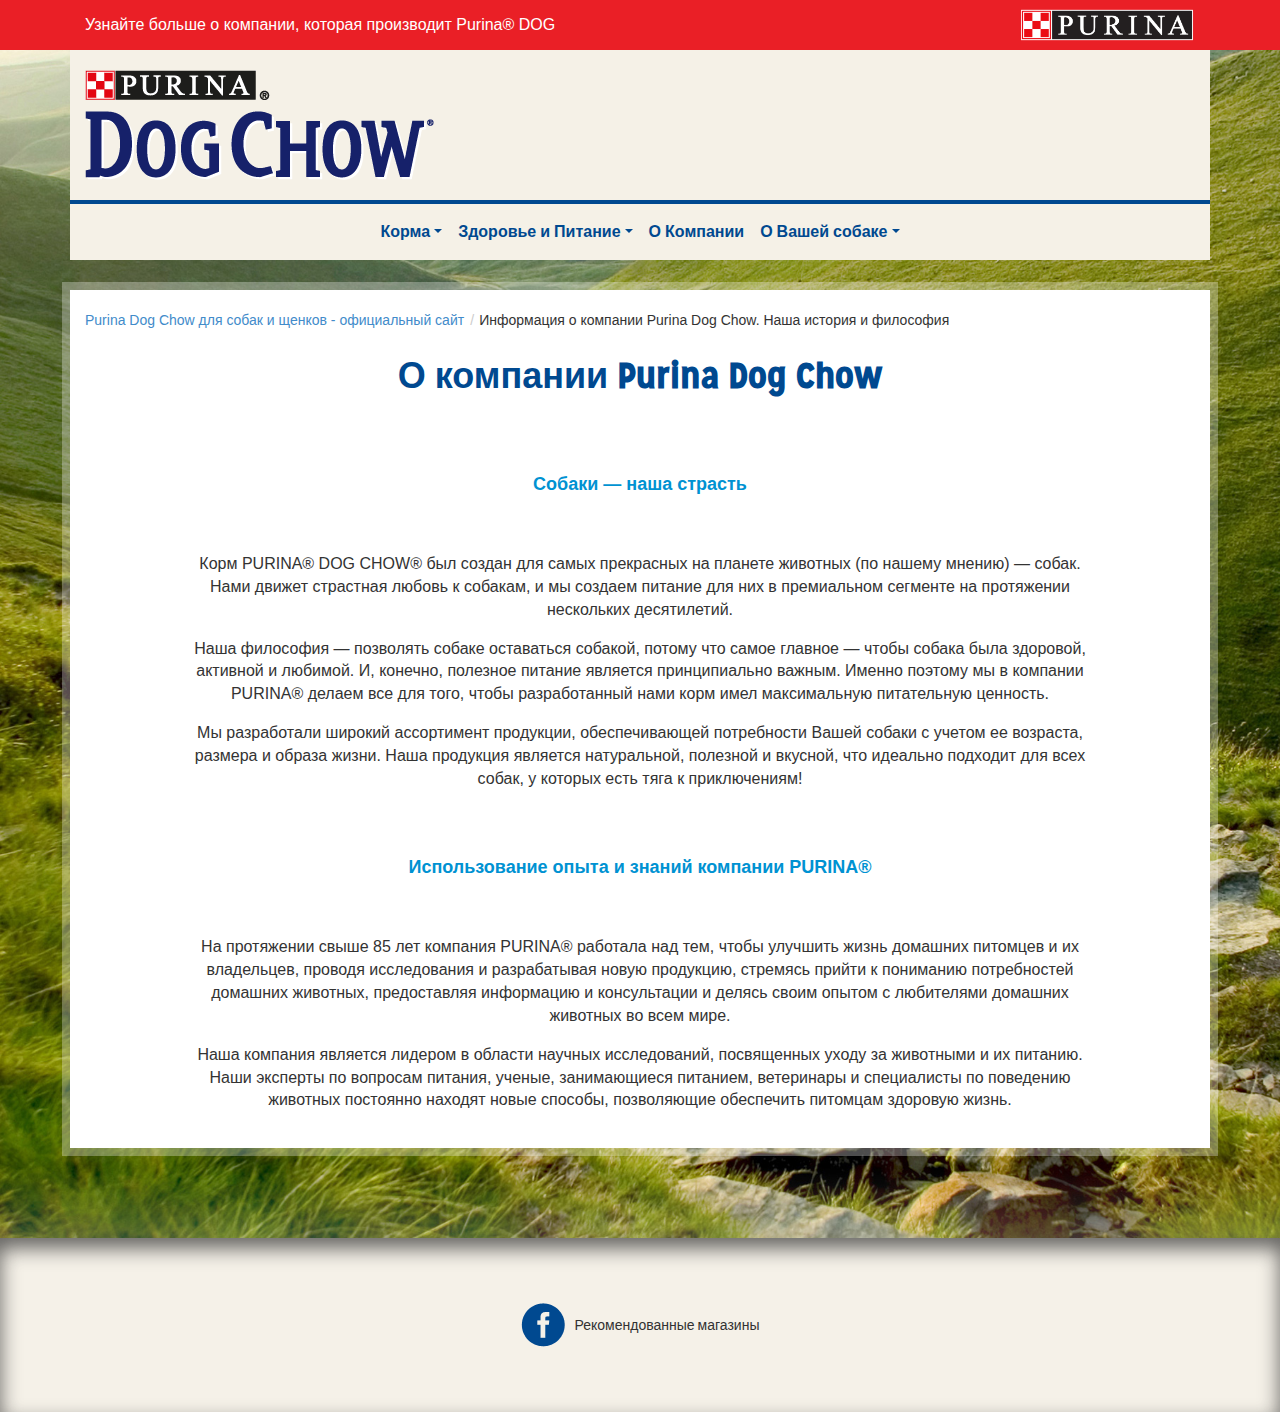
==== commit bec40150: "changed footer" ====
--- a/src/about.html
+++ b/src/about.html
@@ -13,8 +13,14 @@
     <meta name="subject" content="your website's subject" />
     <meta name="copyright" content="company name" />
     <meta name="author" content="name, email@hotmail.com" />
-
+    <link
+      rel="stylesheet"
+      href="https://use.fontawesome.com/releases/v5.6.3/css/all.css"
+      integrity="sha384-UHRtZLI+pbxtHCWp1t77Bi1L4ZtiqrqD80Kn4Z8NTSRyMA2Fd33n5dQ8lWUE00s/"
+      crossorigin="anonymous"
+    />
     <link rel="stylesheet" href="assets/css/bootstrap.min.css" />
+    <link href="assets/css/bootstrap-4-navbar.css" rel="stylesheet" />
     <link rel="stylesheet" href="style.css" />
   </head>
   <body>
@@ -22,13 +28,13 @@
     <section class="top-banner">
       <div class="container">
         <div class="row align-items-center py-2">
-          <div class="col-lg-6 col-xl-6">
-            <a href="https://www.purina.ru/" target="_blank"
+          <div class="col-lg-7 col-xl-6">
+            <a href="https://www.purina.com/" target="_blank"
               >Узнайте больше о компании, которая производит Purina® DOG
             </a>
           </div>
-          <div class="col-lg-6 col-xl-6 text-lg-right text-xl-right">
-            <a href="https://www.purina.ru/" target="_blank">
+          <div class="col-lg-5 col-xl-6 text-lg-right text-xl-right">
+            <a href="https://www.purina.com/" target="_blank">
               <img src="assets/images/purina-logo.png" alt="Purina Logo" />
             </a>
           </div>
@@ -57,7 +63,7 @@
           aria-expanded="false"
           aria-label="Toggle navigation"
         >
-          <span class="navbar-toggler-icon"></span>
+          <i class="fas fa-bars"></i>
         </button>
 
         <div class="collapse navbar-collapse" id="navbarsExampleDefault">
@@ -76,12 +82,46 @@
                 <a class="dropdown-item" href="products.html"
                   >Корма для Собак</a
                 >
-                <a class="dropdown-item" href="#"
+                <a
+                  class="dropdown-item dropdown-toggle"
+                  href="#"
+                  id="submenu1"
+                  data-toggle="dropdown"
+                  aria-haspopup="true"
+                  aria-expanded="false"
                   >Правильное питание в любом возрасте</a
                 >
-                <a class="dropdown-item" href="#"
+
+                <div class="dropdown-menu" aria-labelledby="submenu1">
+                  <a class="dropdown-item" href="single.html"
+                    >КОРМА ДЛЯ ЩЕНКОВ (ДО 1 ГОДА)</a
+                  >
+                  <a class="dropdown-item" href="single.html"
+                    >КОРМА ДЛЯ ЩЕНКОВ (ДО 2 ГОДА)</a
+                  >
+                  <a class="dropdown-item" href="single.html"
+                    >КОРМА ДЛЯ ЩЕНКОВ (ДО 3 ГОДА)</a
+                  >
+                </div>
+
+                <a
+                  class="dropdown-item dropdown-toggle"
+                  href="#"
+                  id="submenu2"
+                  data-toggle="dropdown"
+                  aria-haspopup="true"
+                  aria-expanded="false"
                   >Корма для собак собак-особый уход</a
                 >
+
+                <div class="dropdown-menu" aria-labelledby="submenu2">
+                  <a class="dropdown-item" href="single.html"
+                    >КОРМА ДЛЯ ВЗРОСЛЫХ АКТИВНЫХ СОБАК</a
+                  >
+                  <a class="dropdown-item" href="single.html"
+                    >КОРМА ДЛЯ СОБАК С ЧУВСТВИТЕЛЬНЫМ ПИЩЕВАРЕНИЕМ</a
+                  >
+                </div>
               </div>
             </li>
             <li class="nav-item dropdown">
@@ -96,7 +136,7 @@
               >
               <div class="dropdown-menu" aria-labelledby="dropdown03">
                 <a class="dropdown-item" href="health.html"
-                  >Здоровье и Питание</a
+                  >Здоровье и Питании</a
                 >
                 <a class="dropdown-item" href="faq.html"
                   >Вопросы и ответы о здоровье и питании</a
@@ -127,6 +167,9 @@
                   >Почему собака лижет хозяина</a
                 >
                 <a class="dropdown-item" href="dog.html">Почему собака воет</a>
+                <a class="dropdown-item" href="dog.html"
+                  >Почему собакам нельзя сладкое</a
+                >
               </div>
             </li>
           </ul>
@@ -202,20 +245,23 @@
     <!-- Start Footer -->
     <footer>
       <div class="container">
-        <div class="row align-items-lg-center align-items-xl-center">
-          <div class="col-lg-6 col-xl-6">
-            <p class="mb-0">
-              © Société des Produits Nestlé S.A. All rights reserved
-            </p>
-          </div>
-          <div class="col-lg-6 col-xl-6">
-            <ul class="list-unstyled mb-0 pl-0 d-flex align-items-center">
+        <div class="row">
+          <div class="col-12">
+            <ul
+              class="list-unstyled mb-0  d-flex align-items-center justify-content-center"
+            >
               <li>
-                <a href="#"
+                <a
+                  href="https://www.facebook.com/shinshilka.ua/?eid=ARDgnVTkf0comGfF-Ybkvd33Ox7ZJM6CHYVPxLOyhcCqEbu0ErZz5CxqmpBYXbcbbBk3iJOA0yk250V0"
                   ><img src="assets/images/facebook.png" alt="Facebook"
                 /></a>
               </li>
-              <li><a href="#">Рекомендованные магазины</a></li>
+              <li>
+                <a
+                  href="https://www.facebook.com/shinshilka.ua/?eid=ARDgnVTkf0comGfF-Ybkvd33Ox7ZJM6CHYVPxLOyhcCqEbu0ErZz5CxqmpBYXbcbbBk3iJOA0yk250V0"
+                  >Рекомендованные магазины</a
+                >
+              </li>
             </ul>
           </div>
         </div>
@@ -227,6 +273,7 @@
     <script src="assets/js/jquery-3.3.1.min.js"></script>
     <script src="assets/js/popper.min.js"></script>
     <script src="assets/js/bootstrap.min.js"></script>
+    <script src="assets/js/bootstrap-4-navbar.js"></script>
     <!-- Main script -->
     <script src="assets/js/app.js"></script>
   </body>
--- a/src/style.css
+++ b/src/style.css
@@ -12,4 +12,4 @@
 This theme, like WordPress, is licensed under the GPL.
 Use it to make something cool, have fun, and share what you've learned with others.
 Porto Shop is based on Underscores https://underscores.me/, (C) 2012-2018 Ostap, Inc.
-*/@font-face{font-family:"MissionGothicBlack";src:url("assets/fonts/MissionGothicBlack.ttf") format("truetype")}@font-face{font-family:"MissionGothicBold";src:url("assets/fonts/mission_gothic_bold-webfont.woff") format("woff")}#breadcrumb ul{z-index:2}#breadcrumb ul li{font-size:14px;font-family:Arial, sans-serif;color:#333;position:relative}#breadcrumb ul li:not(:last-child){margin-right:15px}#breadcrumb ul li:not(:last-child):after{content:"/ ";position:absolute;top:0;right:-10px;color:#ccc}#breadcrumb ul li a{font-size:14px;font-family:Arial, sans-serif;color:#428bca}#breadcrumb ul li a:hover{color:#2a6496}.top-banner{background-color:#ea1f26}.top-banner a{font-family:Arial, Helvetica, sans-serif;font-size:16px;color:#fff}.top-banner a:hover{text-decoration:unset}.top-banner img{max-width:175px;height:auto}nav.navbar ul li a{font-family:"MissionGothicBold", sans-serif;color:#004990;font-size:16px;font-weight:bold}nav.navbar ul li a:hover{color:#ef1514}nav.navbar ul .dropdown-menu{border:solid 2px #bdbcb9;background-color:#f5f1e7}nav.navbar ul .dropdown-menu a{font-family:"MissionGothicBold", "Arial Narrow", Arial, sans-serif;color:#004990;font-weight:400;text-transform:uppercase}nav.navbar ul .dropdown-menu a:hover{background-color:#f5f1e7}header{background-color:#f5f1e7}header .brand{padding-top:20px;padding-bottom:20px;border-bottom:solid 4px #004990}#catalog{margin-top:20px;margin-bottom:20px;padding-top:20px;padding-bottom:30px;background-color:rgba(255,255,255,0.3)}#catalog h1{font-family:"MissionGothicBold", "Arial Narrow", Arial, sans-serif;font-weight:bold;color:#004990;font-size:36px;margin-bottom:25px}#catalog .product-item{background-color:rgba(255,255,255,0.8);border-radius:5px;padding-bottom:10px;border:1px #004990 solid;box-shadow:0 0 5px #333;margin-top:25px}#catalog .product-item__img{padding-top:10px}#catalog .product-item__img img{max-width:200px;height:auto;display:block;margin:auto}#catalog .product-item__info p{font-family:"MissionGothicBold", "Arial Narrow", Arial, sans-serif;font-weight:bold;font-size:20px;color:#3a3a3a;text-align:center;padding:10px 10px 0px 10px;margin-bottom:0}#catalog .product-item__info small{font-family:"Helvetica Neue", Helvetica, Arial, sans-serif;font-weight:bold;color:#3a3a3a;text-align:center;display:block;padding:0px 10px 10px 10px}#catalog .product-item__price{border-top:1px #004990 solid;border-bottom:1px #004990 solid}#catalog .product-item__price p{font-family:"MissionGothicBold", "Arial Narrow", Arial, sans-serif;font-weight:bold;font-size:20px;color:#004990;text-align:center;margin:0;padding:10px 0}#catalog .product-item__stock .yes{font-family:Arial, Helvetica, sans-serif;font-weight:600;color:#004990;text-align:center;padding:10px 0}#catalog .product-item__stock .no{color:#ea1f26}#catalog .product-item__action{display:flex;flex-direction:column;justify-content:center;align-items:center}#catalog .product-item__action a{font-family:Arial, Helvetica, sans-serif;color:#004990;border:solid 2px #004990;text-transform:uppercase;display:block;max-width:200px}#catalog .product-item__action a:not(:first-child){margin-top:10px}footer{background-color:#f5f1e8;box-shadow:inset 0 10px 20px 0 rgba(50,50,50,0.75);padding-top:65px;padding-bottom:65px}footer p{font-family:Arial, sans-serif;color:#3a3a3a;font-size:13px}footer ul{justify-content:flex-end}footer li:not(:last-child){margin-right:10px}footer a{font-family:"MissionGothicBlack", sans-serif;color:#323232;font-size:14px}footer a:hover{color:#323232}.about-company{background-color:#fff;margin-top:30px;margin-bottom:90px;padding-top:20px;padding-bottom:20px;position:relative}.about-company:before{content:"";position:absolute;left:-8px;top:-8px;width:calc(100% + 16px);height:calc(100% + 16px);border:8px solid rgba(255,255,255,0.3)}.about-company h1{font-family:"MissionGothicBold", "Arial Narrow", Arial, sans-serif;color:#004990;font-weight:bold;margin-bottom:25px;font-size:36px}.about-company .main-text h4{font-family:"Helvetica Neue", Helvetica, Arial, sans-serif;color:#0092d2;font-weight:bold;font-size:18px;padding:50px 0}.about-company .main-text p{font-family:Arial, sans-serif;line-height:1.428571429;color:#333}.health{background-color:#fff;margin-top:30px;margin-bottom:90px;padding-top:20px;padding-bottom:20px;position:relative}.health:before{content:"";position:absolute;left:-8px;top:-8px;width:calc(100% + 16px);height:calc(100% + 16px);border:8px solid rgba(255,255,255,0.3)}.health .title h1{font-family:"MissionGothicBold", "Arial Narrow", Arial, sans-serif;color:#004990;font-weight:bold;font-size:36px;margin:25px 0px}.health .title h4{font-size:18px;font-family:"Helvetica Neue", Helvetica, Arial, sans-serif;color:#0092d2;font-weight:bold;margin-bottom:50px}.health .main-text p{font-family:Arial, sans-serif;color:#333;line-height:1.428571429}.health .additional a:hover p{color:#2a6496}.health .additional .wrapper{max-width:266px}.health .additional .wrapper img{width:100%;height:auto}.health .additional .wrapper__text{margin-top:-65px}.health .additional .wrapper__text p{font-size:18px;font-family:"Helvetica Neue", Helvetica, Arial, sans-serif;line-height:1.1;text-align:center;color:#428bca;font-weight:bold}.health .tabs-info{margin-top:80px;border-top:1px solid #eee}.health .tabs-info ul.nav-tabs{padding-top:20px}.health .tabs-info #healthTab{border-bottom:0}.health .tabs-info #healthTab li img{max-width:100%}.health .tabs-info #healthTab li a{margin-top:15px;padding:0;position:relative;font-family:"Helvetica Neue", Helvetica, Arial, sans-serif;line-height:1.1;color:#428bca;font-size:14px;font-weight:bold;text-align:center;border:0;background-color:transparent}.health .tabs-info #healthTab li a.active:before{content:url(assets/images/bottom-arrow.png);position:absolute;bottom:-30px;left:0;right:0;margin:auto}.health .tabs-info #healthTab li a:hover{text-decoration:underline}.health .tabs-info .tab-content{margin-top:50px}.health .tabs-info .tab-content h4{font-size:15px;font-family:"Helvetica Neue", Helvetica, Arial, sans-serif;color:#0092d2;font-weight:bold;margin-bottom:50px}.health .tabs-info .tab-content p{font-family:Arial, sans-serif;color:#333;line-height:1.428571429}.products-page{background-color:#fff;margin-top:30px;margin-bottom:90px;padding-top:20px;padding-bottom:20px;position:relative}.products-page:before{content:"";position:absolute;left:-8px;top:-8px;width:calc(100% + 16px);height:calc(100% + 16px);border:8px solid rgba(255,255,255,0.3)}.products-page .page-info h1{font-family:"MissionGothicBold", "Arial Narrow", Arial, sans-serif;color:#004990;font-weight:bold;margin-bottom:25px;font-size:36px}.products-page .page-info p{font-family:Arial, sans-serif;color:#333;line-height:1.428571429}.products-page .products{border-top:1px solid #eee;margin-top:25px;padding-top:20px}.products-page .products img{max-width:345px;height:auto}.products-page .products .right h4{font-family:"MissionGothicBold", "Arial Narrow", Arial, sans-serif;color:#0092d2;font-weight:bold;margin-bottom:25px;font-size:32px}.products-page .products .right p{font-family:Arial, sans-serif;color:#333;line-height:1.428571429;margin-bottom:25px}.products-page .products .right a{font-family:"MissionGothicBold", "Arial Narrow", Arial, sans-serif;font-size:18px;color:#0092d2;border:solid 2px #0092d2;text-transform:uppercase;padding:2px 16px}.products-page .products .right a:hover{text-decoration:unset;color:#004990;border:solid 2px #004990}.single-product{background-color:#fff;margin-top:30px;margin-bottom:90px;padding-top:20px;padding-bottom:20px;position:relative}.single-product:before{content:"";position:absolute;left:-8px;top:-8px;width:calc(100% + 16px);height:calc(100% + 16px);border:8px solid rgba(255,255,255,0.3)}.single-product .product-info h3{font-family:"MissionGothicBold", "Arial Narrow", Arial, sans-serif;font-size:36px;font-weight:bold;color:#14aae2;margin-bottom:25px}.single-product .product-info p{font-family:Arial, sans-serif;color:#333;margin-bottom:25px}.single-product .product-info a{font-family:"MissionGothicBold", "Arial Narrow", Arial, sans-serif;font-size:18px;color:#0092d2;border:solid 2px #0092d2;text-transform:uppercase;padding:2px 16px}.single-product .product-info a:hover{text-decoration:unset;color:#004990;border:solid 2px #004990}.single-product #myTab{padding:10px 0;background-color:#f7f7f7;display:flex;justify-content:center;border-top:solid 1px #000;border-bottom:solid 1px #000}.single-product #myTab li a{border:0;font-family:"MissionGothicBold", "Arial Narrow", Arial, sans-serif;color:#004990}.single-product #myTab li a:hover{text-decoration:underline;border:0}.single-product #myTab li a.active{background-color:transparent;border:0;color:#ef1514}.single-product .tab-content{margin-top:50px}.single-product .tab-content h4{font-family:"MissionGothicBold", "Arial Narrow", Arial, sans-serif;font-weight:bold;font-size:18px;color:#0092d2;margin-bottom:50px}.single-product p{font-family:Arial, sans-serif;color:#333}.single-product table thead{font-family:Arial, sans-serif;background-color:#004990;color:#fff}.single-product table thead th{vertical-align:middle;text-align:center;border-bottom:2px solid #ddd;font-size:14px}.single-product table thead th:not(:first-child){border-left:1px solid #fff}.single-product table tbody{font-family:Arial, sans-serif}.single-product table tbody td{text-align:center}.dog{background-color:#fff;margin-top:30px;margin-bottom:90px;padding-top:20px;padding-bottom:20px;position:relative}.dog:before{content:"";position:absolute;left:-8px;top:-8px;width:calc(100% + 16px);height:calc(100% + 16px);border:8px solid rgba(255,255,255,0.3)}.dog h1{font-family:"MissionGothicBold", "Arial Narrow", Arial, sans-serif;color:#004990;font-weight:bold;margin-bottom:25px;font-size:36px}.dog .main-text img{max-width:100%;margin-bottom:20px;height:auto}.dog .main-text h1,.dog .main-text h2,.dog .main-text h3,.dog .main-text h4,.dog .main-text h5,.dog .main-text h6{font-family:"Helvetica Neue", Helvetica, Arial, sans-serif;color:#0092d2;font-weight:bold;font-size:18px;text-align:center;margin-bottom:20px}.dog .main-text p{font-family:Arial, sans-serif;line-height:1.428571429;color:#333}.faq{background-color:#fff;margin-top:30px;margin-bottom:90px;padding-top:20px;padding-bottom:20px;position:relative}.faq:before{content:"";position:absolute;left:-8px;top:-8px;width:calc(100% + 16px);height:calc(100% + 16px);border:8px solid rgba(255,255,255,0.3)}.faq h1{font-family:"MissionGothicBold", "Arial Narrow", Arial, sans-serif;color:#004990;font-weight:bold;margin-bottom:25px;font-size:36px}.faq h2{font-family:"Helvetica Neue", Helvetica, Arial, sans-serif;color:#0092d2;font-weight:bold;font-size:18px;text-align:center;margin-bottom:20px}.faq p{font-family:Arial, sans-serif;line-height:1.428571429;color:#333}.faq .accordion .card{border-top:solid 1px #000;border-radius:0;border-left:0;border-right:0}.faq .accordion .card:last-child{border-bottom:solid 1px #000}.faq .accordion .card-header{background-color:transparent;padding:0;border:0}.faq .accordion .card-header button{font-family:Arial, sans-serif;font-weight:700;color:#428bca}.faq .accordion .card-body{font-family:Arial, sans-serif;line-height:1.428571429;color:#333;padding:13px}body{background-image:url(assets/images/home-bg.jpg);background-size:cover;background-repeat:no-repeat}
+*/@font-face{font-family:"MissionGothicBlack";src:url("assets/fonts/MissionGothicBlack.ttf") format("truetype")}@font-face{font-family:"MissionGothicBold";src:url("assets/fonts/mission_gothic_bold-webfont.woff") format("woff")}#breadcrumb ul{z-index:2}#breadcrumb ul li{font-size:14px;font-family:Arial, sans-serif;color:#333;position:relative}#breadcrumb ul li:not(:last-child){margin-right:15px}#breadcrumb ul li:not(:last-child):after{content:"/ ";position:absolute;top:0;right:-10px;color:#ccc}#breadcrumb ul li a{font-size:14px;font-family:Arial, sans-serif;color:#428bca}#breadcrumb ul li a:hover{color:#2a6496}@media screen and (max-width: 767px){#breadcrumb{display:none}}.top-banner{background-color:#ea1f26}.top-banner a{font-family:Arial, Helvetica, sans-serif;font-size:16px;color:#fff}.top-banner a:hover{text-decoration:unset}.top-banner img{max-width:175px;height:auto}@media screen and (max-width: 991px){.top-banner a{display:block;text-align:center;font-size:14px}.top-banner img{max-width:100px;display:block;margin:auto}}nav.navbar ul li a{font-family:"MissionGothicBold", sans-serif;color:#004990;font-size:16px;font-weight:bold}nav.navbar ul li a:hover{color:#ef1514}nav.navbar ul .dropdown-menu{border:solid 2px #bdbcb9;background-color:#f5f1e7}nav.navbar ul .dropdown-menu a{font-family:"MissionGothicBold", "Arial Narrow", Arial, sans-serif;color:#004990;font-weight:400}nav.navbar ul .dropdown-menu a:hover{background-color:#f5f1e7}@media screen and (max-width: 767px){nav.navbar{position:absolute;z-index:200;width:100%;left:0;padding:0}nav.navbar .navbar-toggler{position:absolute;top:-70px;right:15px}nav.navbar .navbar-toggler:focus{outline:none}nav.navbar .navbar-toggler i{font-size:28px;color:#004990}nav.navbar ul{background-color:#004990;padding:10px}nav.navbar ul .dropdown-menu{background:transparent;border:0}nav.navbar ul .dropdown-menu a{color:#fff}nav.navbar ul .dropdown-menu a:hover{background-color:transparent}nav.navbar ul li a{color:#fff;padding-left:0;white-space:normal}}header{background-color:#f5f1e7;position:relative}header .brand{padding-top:20px;padding-bottom:20px;border-bottom:solid 4px #004990}@media screen and (max-width: 767px){header .brand{padding-top:10px;padding-bottom:10px}header .brand img{max-width:70%;height:auto}}#catalog{margin-top:20px;margin-bottom:20px;padding-top:20px;padding-bottom:30px;background-color:rgba(255,255,255,0.3)}#catalog h1{font-family:"MissionGothicBold", "Arial Narrow", Arial, sans-serif;font-weight:bold;color:#004990;font-size:36px;margin-bottom:25px}#catalog .product-item{background-color:rgba(255,255,255,0.8);border-radius:5px;padding-bottom:10px;border:1px #004990 solid;box-shadow:0 0 5px #333;margin-top:25px}#catalog .product-item__img{padding-top:10px}#catalog .product-item__img img{max-width:200px;height:auto;display:block;margin:auto}#catalog .product-item__info p{font-family:"MissionGothicBold", "Arial Narrow", Arial, sans-serif;font-weight:bold;font-size:20px;color:#3a3a3a;text-align:center;padding:10px 10px 0px 10px;margin-bottom:0}#catalog .product-item__info small{font-family:"Helvetica Neue", Helvetica, Arial, sans-serif;font-weight:bold;color:#3a3a3a;text-align:center;display:block;padding:0px 10px 10px 10px}#catalog .product-item__price{border-top:1px #004990 solid;border-bottom:1px #004990 solid}#catalog .product-item__price p{font-family:"MissionGothicBold", "Arial Narrow", Arial, sans-serif;font-weight:bold;font-size:20px;color:#004990;text-align:center;margin:0;padding:10px 0}#catalog .product-item__stock .yes{font-family:Arial, Helvetica, sans-serif;font-weight:600;color:#004990;text-align:center;padding:10px 0}#catalog .product-item__stock .no{color:#ea1f26}#catalog .product-item__action{display:flex;flex-direction:column;justify-content:center;align-items:center}#catalog .product-item__action a{font-family:Arial, Helvetica, sans-serif;color:#004990;border:solid 2px #004990;text-transform:uppercase;display:block;max-width:200px}#catalog .product-item__action a:not(:first-child){margin-top:10px}@media screen and (min-width: 576px) and (max-width: 767px){#catalog h1{font-size:25px}#catalog .product-item__img img{max-width:150px}#catalog .product-item__info p{font-size:16px}#catalog .product-item__price p{font-size:16px}#catalog .product-item__stock p{font-size:16px}#catalog .product-item__action a{font-size:14px}}@media screen and (max-width: 575px){#catalog h1{font-size:20px}#catalog .product-item__img img{max-width:150px}#catalog .product-item__info p{font-size:14px}#catalog .product-item__price p{font-size:14px}#catalog .product-item__stock p{font-size:14px}#catalog .product-item__action a{font-size:13px}#catalog .product-item__action a:last-child{font-size:18px;padding-left:25px;padding-right:25px}}footer{background-color:#f5f1e8;box-shadow:inset 0 10px 20px 0 rgba(50,50,50,0.75);padding-top:65px;padding-bottom:65px}footer p{font-family:Arial, sans-serif;color:#3a3a3a;font-size:13px}footer ul{justify-content:flex-end}footer li:not(:last-child){margin-right:10px}footer a{font-family:"MissionGothicBlack", sans-serif;color:#323232;font-size:14px}footer a:hover{color:#323232}@media screen and (max-width: 767px){footer{padding-top:35px;padding-bottom:25px}footer p{text-align:center}footer ul{margin-top:15px;justify-content:center;align-items:center}}.about-company{background-color:#fff;margin-top:30px;margin-bottom:90px;padding-top:20px;padding-bottom:20px;position:relative}.about-company:before{content:"";position:absolute;left:-8px;top:-8px;width:calc(100% + 16px);height:calc(100% + 16px);border:8px solid rgba(255,255,255,0.3)}.about-company h1{font-family:"MissionGothicBold", "Arial Narrow", Arial, sans-serif;color:#004990;font-weight:bold;margin-bottom:25px;font-size:36px}.about-company .main-text h4{font-family:"Helvetica Neue", Helvetica, Arial, sans-serif;color:#0092d2;font-weight:bold;font-size:18px;padding:50px 0}.about-company .main-text p{font-family:Arial, sans-serif;line-height:1.428571429;color:#333}@media screen and (min-width: 576px) and (max-width: 767px){.about-company h1{font-size:25px}}@media screen and (max-width: 575px){.about-company:before{display:none}.about-company h1{font-size:22px}.about-company .main-text h4{font-size:17px;padding:15px 0}.about-company .main-text p{font-size:14px}}.health{background-color:#fff;margin-top:30px;margin-bottom:90px;padding-top:20px;padding-bottom:20px;position:relative}.health:before{content:"";position:absolute;left:-8px;top:-8px;width:calc(100% + 16px);height:calc(100% + 16px);border:8px solid rgba(255,255,255,0.3)}.health .title h1{font-family:"MissionGothicBold", "Arial Narrow", Arial, sans-serif;color:#004990;font-weight:bold;font-size:36px;margin:25px 0px}.health .title h4{font-size:18px;font-family:"Helvetica Neue", Helvetica, Arial, sans-serif;color:#0092d2;font-weight:bold;margin-bottom:50px}.health .main-text p{font-family:Arial, sans-serif;color:#333;line-height:1.428571429}.health .additional a:hover p{color:#2a6496}.health .additional .wrapper{max-width:266px}.health .additional .wrapper img{width:100%;height:auto}.health .additional .wrapper__text{margin-top:-65px}.health .additional .wrapper__text p{font-size:18px;font-family:"Helvetica Neue", Helvetica, Arial, sans-serif;line-height:1.1;text-align:center;color:#428bca;font-weight:bold}.health .tabs-info{margin-top:80px;border-top:1px solid #eee}.health .tabs-info ul.nav-tabs{padding-top:20px}.health .tabs-info #healthTab{border-bottom:0}.health .tabs-info #healthTab li img{max-width:100%}.health .tabs-info #healthTab li a{margin-top:15px;padding:0;position:relative;font-family:"Helvetica Neue", Helvetica, Arial, sans-serif;line-height:1.1;color:#428bca;font-size:14px;font-weight:bold;text-align:center;border:0;background-color:transparent}.health .tabs-info #healthTab li a.active:before{content:url(assets/images/bottom-arrow.png);position:absolute;bottom:-30px;left:0;right:0;margin:auto}.health .tabs-info #healthTab li a:hover{text-decoration:underline}.health .tabs-info .tab-content{margin-top:50px}.health .tabs-info .tab-content h4{font-size:15px;font-family:"Helvetica Neue", Helvetica, Arial, sans-serif;color:#0092d2;font-weight:bold;margin-bottom:50px}.health .tabs-info .tab-content p{font-family:Arial, sans-serif;color:#333;line-height:1.428571429}@media screen and (min-width: 576px) and (max-width: 767px){.health .title h1{font-size:28px}.health .additional .wrapper{margin:auto}}@media screen and (max-width: 575px){.health:before{display:none}.health .title h1{font-size:22px;text-align:center}.health .title h4{margin-bottom:15px}.health .main-text p{font-size:14px}.health .additional .wrapper{margin:auto}.health .tabs-info #healthTab li a{font-size:13px}.health .tabs-info #healthTab li a:before{display:none}.health .tabs-info #healthTab li a.active{color:red}.health .tabs-info .tab-content h4{margin-bottom:25px}.health .tabs-info .tab-content p{font-size:14px}}.products-page{background-color:#fff;margin-top:30px;margin-bottom:90px;padding-top:20px;padding-bottom:20px;position:relative}.products-page:before{content:"";position:absolute;left:-8px;top:-8px;width:calc(100% + 16px);height:calc(100% + 16px);border:8px solid rgba(255,255,255,0.3)}.products-page .page-info h1{font-family:"MissionGothicBold", "Arial Narrow", Arial, sans-serif;color:#004990;font-weight:bold;margin-bottom:25px;font-size:36px}.products-page .page-info p{font-family:Arial, sans-serif;color:#333;line-height:1.428571429}.products-page .products{border-top:1px solid #eee;margin-top:25px;padding-top:20px}.products-page .products img{max-width:345px;height:auto}.products-page .products .right h4{font-family:"MissionGothicBold", "Arial Narrow", Arial, sans-serif;color:#0092d2;font-weight:bold;margin-bottom:25px;font-size:32px}.products-page .products .right p{font-family:Arial, sans-serif;color:#333;line-height:1.428571429;margin-bottom:25px}.products-page .products .right a{font-family:"MissionGothicBold", "Arial Narrow", Arial, sans-serif;font-size:18px;color:#0092d2;border:solid 2px #0092d2;text-transform:uppercase;padding:2px 16px}.products-page .products .right a:hover{text-decoration:unset;color:#004990;border:solid 2px #004990}@media screen and (min-width: 576px) and (max-width: 991px){.products-page .page-info h1{font-size:26px}.products-page .page-info .products .left img{max-width:300px;display:block;margin:auto}.products-page .page-info .products .right{text-align:center;margin-top:-65px}}@media screen and (max-width: 575px){.products-page:before{display:none}.products-page .page-info h1{font-size:22px;text-align:center}.products-page .page-info p{text-align:justify}.products-page .products .left img{max-width:250px;display:block;margin:auto}.products-page .products .right{text-align:center;margin-top:-65px}.products-page .products .right h4{font-size:20px}.products-page .products .right p{font-size:14px}.products-page .products .right a{font-size:14px}}.single-product{background-color:#fff;margin-top:30px;margin-bottom:90px;padding-top:20px;padding-bottom:20px;position:relative}.single-product:before{content:"";position:absolute;left:-8px;top:-8px;width:calc(100% + 16px);height:calc(100% + 16px);border:8px solid rgba(255,255,255,0.3)}.single-product .product-image img{max-width:100%;height:auto}.single-product .product-info h3{font-family:"MissionGothicBold", "Arial Narrow", Arial, sans-serif;font-size:36px;font-weight:bold;color:#14aae2;margin-bottom:25px}.single-product .product-info p{font-family:Arial, sans-serif;color:#333;margin-bottom:25px}.single-product .product-info a{font-family:"MissionGothicBold", "Arial Narrow", Arial, sans-serif;font-size:18px;color:#0092d2;border:solid 2px #0092d2;text-transform:uppercase;padding:2px 16px}.single-product .product-info a:hover{text-decoration:unset;color:#004990;border:solid 2px #004990}.single-product #myTab{padding:10px 0;background-color:#f7f7f7;display:flex;justify-content:center;border-top:solid 1px #000;border-bottom:solid 1px #000}.single-product #myTab li a{border:0;font-family:"MissionGothicBold", "Arial Narrow", Arial, sans-serif;color:#004990}.single-product #myTab li a:hover{text-decoration:underline;border:0}.single-product #myTab li a.active{background-color:transparent;border:0;color:#ef1514}.single-product .tab-content{margin-top:50px}.single-product .tab-content h4{font-family:"MissionGothicBold", "Arial Narrow", Arial, sans-serif;font-weight:bold;font-size:18px;color:#0092d2;margin-bottom:50px}.single-product p{font-family:Arial, sans-serif;color:#333}.single-product table thead{font-family:Arial, sans-serif;background-color:#004990;color:#fff}.single-product table thead th{vertical-align:middle;text-align:center;border-bottom:2px solid #ddd;font-size:14px}.single-product table thead th:not(:first-child){border-left:1px solid #fff}.single-product table tbody{font-family:Arial, sans-serif}.single-product table tbody td{text-align:center}@media screen and (min-width: 768px) and (max-width: 991px){.single-product .product-info h3{font-size:22px}.single-product .product-info p{font-size:14px}.single-product #myTab{margin-top:25px}}@media screen and (min-width: 576px) and (max-width: 767px){.single-product .product-image img{max-width:35%;display:block;margin:auto}.single-product .product-info{text-align:center}.single-product .product-info h3{font-size:22px}.single-product .product-info p{text-align:left;font-size:14px}.single-product #myTab{margin-top:25px}.single-product .tab-content{margin-top:25px}.single-product .tab-content h4{margin-bottom:25px;text-align:center}.single-product .tab-content p{text-align:center}}@media screen and (max-width: 575px){.single-product:before{display:none}.single-product .product-image img{max-width:35%;display:block;margin:auto}.single-product .product-info{text-align:center}.single-product .product-info h3{font-size:18px}.single-product .product-info p{text-align:left;font-size:14px}.single-product #myTab{margin-top:25px}.single-product .tab-content{margin-top:25px}.single-product .tab-content h4{margin-bottom:25px;text-align:center}.single-product .tab-content img{max-width:75px;height:auto}.single-product .tab-content p{text-align:center;font-size:14px}}.dog{background-color:#fff;margin-top:30px;margin-bottom:90px;padding-top:20px;padding-bottom:20px;position:relative}.dog:before{content:"";position:absolute;left:-8px;top:-8px;width:calc(100% + 16px);height:calc(100% + 16px);border:8px solid rgba(255,255,255,0.3)}.dog h1{font-family:"MissionGothicBold", "Arial Narrow", Arial, sans-serif;color:#004990;font-weight:bold;margin-bottom:25px;font-size:36px}.dog .main-text img{max-width:100%;margin-bottom:20px;height:auto}.dog .main-text h1,.dog .main-text h2,.dog .main-text h3,.dog .main-text h4,.dog .main-text h5,.dog .main-text h6{font-family:"Helvetica Neue", Helvetica, Arial, sans-serif;color:#0092d2;font-weight:bold;font-size:18px;text-align:center;margin-bottom:20px}.dog .main-text p{font-family:Arial, sans-serif;line-height:1.428571429;color:#333}@media screen and (min-width: 576px) and (max-width: 767px){.dog h1{font-size:25px}.dog .main-text img{max-width:80%;display:block;margin-left:auto;margin-right:auto}}@media screen and (max-width: 575px){.dog:before{display:none}.dog h1{font-size:22px}.dog .main-text h4{font-size:17px;padding:15px 0}.dog .main-text p{font-size:14px}.dog .main-text img{max-width:80%;display:block;margin-left:auto;margin-right:auto}}.faq{background-color:#fff;margin-top:30px;margin-bottom:90px;padding-top:20px;padding-bottom:20px;position:relative}.faq:before{content:"";position:absolute;left:-8px;top:-8px;width:calc(100% + 16px);height:calc(100% + 16px);border:8px solid rgba(255,255,255,0.3)}.faq h1{font-family:"MissionGothicBold", "Arial Narrow", Arial, sans-serif;color:#004990;font-weight:bold;margin-bottom:25px;font-size:36px}.faq h2{font-family:"Helvetica Neue", Helvetica, Arial, sans-serif;color:#0092d2;font-weight:bold;font-size:18px;text-align:center;margin-bottom:20px}.faq p{font-family:Arial, sans-serif;line-height:1.428571429;color:#333}.faq .accordion .card{border-top:solid 1px #000;border-radius:0;border-left:0;border-right:0}.faq .accordion .card:last-child{border-bottom:solid 1px #000}.faq .accordion .card-header{background-color:transparent;padding:0;border:0}.faq .accordion .card-header button{font-family:Arial, sans-serif;font-weight:700;color:#428bca;position:relative;width:100%;white-space:normal;text-align:left}.faq .accordion .card-header button[aria-expanded="false"]:after{content:"+";position:absolute;font-size:25px;font-family:Arial, sans-serif;font-weight:bold;right:0;top:0;color:#428bca}.faq .accordion .card-header button[aria-expanded="true"]{color:red}.faq .accordion .card-header button[aria-expanded="true"]:after{content:"-";font-size:25px;position:absolute;font-family:Arial, sans-serif;font-weight:bold;right:0;top:0;color:red}.faq .accordion .card-body{font-family:Arial, sans-serif;line-height:1.428571429;color:#333;padding:13px}.faq .accordion .card-body table th{font-family:Arial, sans-serif;color:#333;font-weight:bold;border:1px solid black;text-align:center;vertical-align:middle;padding:5px}.faq .accordion .card-body table td{font-family:Arial, sans-serif;color:#333;border:1px solid black;text-align:center;vertical-align:middle;padding:5px}@media screen and (min-width: 576px) and (max-width: 767px){.faq h1{font-size:22px}}@media screen and (max-width: 575px){.faq h1{font-size:18px}.faq p{font-size:14px;text-align:justify}.faq:before{display:none}.faq table th{font-size:14px}.faq table td{font-size:14px}}body{background-image:url(assets/images/home-bg.jpg);background-size:cover;background-repeat:no-repeat}
